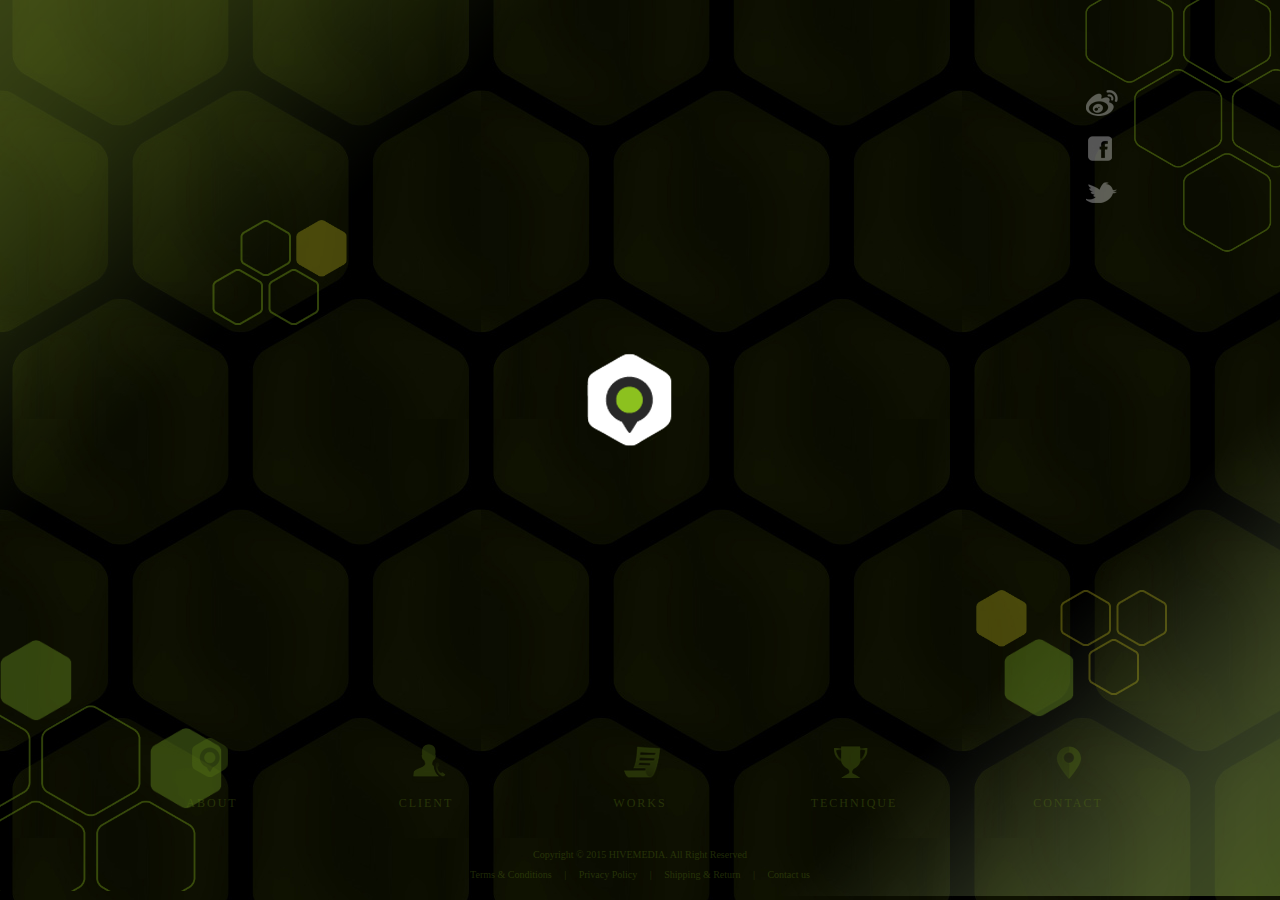
==== old/index.html @ 4e80d740 "new index" ====
<!DOCTYPE html>
<html>
	<head>
		<meta charset="utf-8">
		<title>Hive-深圳蜂群传媒有限公司</title>
		<link rel="stylesheet" type="text/css" href="css/reset.css"/>
		<link rel="stylesheet" href="css/common.css" />
		<link rel="stylesheet" type="text/css" href="css/idangerous.swiper.css"/>
		<link rel="stylesheet" type="text/css" href="css/index.css"/>
	</head>
	<body>
		<div class="wrap">
			<div class="gradient-tl"><img src="img/bg_tl.png" alt="" /></div>
			<div class="gradient-br"><img src="img/bg_br.png" alt="" /></div>
			<div class="bg-bl bg-deco">
				<img src="img/bg_bl.png" alt="hive" />
				<div class="hexagon-l hexagon"><img src="img/eg_img.png" alt="" class="rotate-2" /></div>
				<div class="hexagon-r hexagon"><img src="img/eg_img.png" alt=""  class="rotate-1" /></div>
			</div>
			<div class="bg-tr bg-deco"><img src="img/bg_tr.png" alt="hive" /></div>
			<!--中间区域-->
			<div class="container" id="datawrap">
				<!--login-->
				<div class="login">
					<ul>
						<li><a href="" class="weibo"></a></li>
						<li><a href="" class="facebook"></a></li>
						<li><a href="" class="twitter"></a></li>
					</ul>
				</div>
				<!--装饰图片-->
				<div class="top-img decorate">
					<ul>
						<li class="t0 c2 rotate-3"><img src="img/eg_img_yellow.png" alt="" /></li>
						<li class="t0 c0"><img src="img/decorate_green.png" alt="" /></li>
						<li class="t1 c-1"><img src="img/decorate_green.png" alt="" /></li>
						<li class="t1 c1"><img src="img/decorate_green.png" alt="" /></li>
					</ul>
				</div>
				<div class="bottom-img decorate">
					<ul>
						<li class="t0 c-2 run"><img src="img/eg_img_yellow.png" alt="" /></li>
						<li class="t0 c0"><img src="img/decorate_yellow.png" alt="" /></li>
						<li class="t0 c2"><img src="img/decorate_yellow.png" alt="" /></li>
						<li class="t1 c1"><img src="img/decorate_yellow.png" alt="" /></li>
						<li class="t1 even c-2 large"><img src="img/eg_img.png" alt="" /></li>
					</ul>
				</div>
				<!--logo-->
				<div class="logo t4 even c4 logoRotate" id="logo"><img src="img/logo3.png" alt="" /></div>
				<!--分块区域-->
				<div class="group-wrap hide change">
					<ul class="group1" data-en="ABOUT">
						<li class="t-2 even c1 aa"><span></span></li>
						<li class="t-1 c-2 bb"><span></span></li>
						<li class="t-1 c-1 cc"><span></span></li>
						<li class="t-1 c1 dd"><span></span></li>
						<li class="t1 even c-1 ee"><span></span></li>
						<li class="t1 even c1 ff"><span></span></li>
					</ul>
					<ul class="group2" data-en="CLIENT">
						<li class="t-2 c-2 aa"><span></span></li>
						<li class="t-2 c-1 bb"><span></span></li>
						<li class="t-1 even c-2 cc"><span></span></li>
						<li class="t-1 even c-1 dd"><span></span></li>
						<li class="t-1 even c1 ee"><span></span></li>
						<li class="t1 c-2 ff"><span></span></li>
					</ul>
					<ul class="group3" data-en="WORKS">
						<li class="t-2 c-2 aa"><span></span></li>
						<li class="t-2 c-1 bb"><span></span></li>
						<li class="t-1 even c-2 cc"><span></span></li>
						<li class="t-1 even c-1 dd"><span></span></li>
						<li class="t-1 even c1 ee"><span></span></li>
						<li class="t1 c-1 ff"><span></span></li>
					</ul>
					<ul class="group4" data-en="TECHNIQUE">
						<li class="t-1 c-1 aa"><span></span></li>
						<li class="t1 even c-2 bb"><span></span></li>
						<li class="t1 even c-1 cc"><span></span></li>
						<li class="t1 even c1 dd"><span></span></li>
						<li class="t2 c-2 ee"><span></span></li>
						<li class="t2 c-1 ff"><span></span></li>
					</ul>
					<ul class="group5" data-en="CONTACT">
						<li class="t-1 c-2 aa"><span></span></li>
						<li class="t-1 c-1 bb"><span></span></li>
						<li class="t-1 c1 cc"><span></span></li>
						<li class="t1 even c-1 dd"><span></span></li>
						<li class="t1 even c1 ee"><span></span></li>
					</ul>
				</div>
				 <!--分块区域 end-->
				
			</div> <!--中间区域 end-->
			<!--navigation-->
			<nav>
				<ul id="nav">
					<li id="about" data-ch="身份证" data-en="ABOUT"><a href="javascript:;"><i></i><h3>ABOUT</h3></a></li>
					<li id="client" data-ch="朋友圈" data-en="CLIENT"><a href="javascript:;"><i></i><h3>CLIENT</h3></a></li>
					<li id="works" data-ch="履历表" data-en="WORKS"><a href="javascript:;"><i></i><h3>WORKS</h3></a></li>
					<li id="tech" data-ch="技能表" data-en="TECHNIQUE"><a href="javascript:;"><i></i><h3>TECHNIQUE</h3></a></li>
					<li id="contact" data-ch="联系我" data-en="CONTACT"><a href="javascript:;"><i></i><h3>CONTACT</h3></a></li>
				</ul>
			</nav>
			<!--弹窗区域-->
			<div class="sub-title" id="sub-title"><i></i></div>
			<div class="popup-wrap hide">
				<div class="close-btn"><img src="img/close_btn.png"/></div>
				
				<!--切换部分-->
				<div class="windows">
					<!--二级导航-->
					<div class="sub-nav id-sub hide">
						<img src="img/id_part.png" alt="" />
						<ul>
							<li class="environment3"><img src="img/id-environment.png" alt="environment" /></li>
							<li class="position3"><img src="img/id-position.png" alt="position" /></li>
							<li class="member3"><img src="img/members.png" alt="members" /></li>
						</ul>
					</div>
					
					<div class="sub-nav client-sub hide">
						<img src="img/client_part.png" alt="" />
					</div>
					
					<div class="sub-nav works-sub">
						<img src="img/works_part.png" alt="" />
						<ul>
							<li class="operate"><img src="img/operate.png" alt="operate" /></li>
							<li class="marketing"><img src="img/marketing.png" alt="marketing" /></li>
							<li class="agent"><img src="img/agent.png" alt="agent" /></li>
							<li class="creative"><img src="img/creative.png" alt="creative" /></li>
						</ul>
					</div>
					
					<div class="sub-nav tech-sub hide">
						<img src="img/tech_part.png" alt="" />
						<ul>
							<li class="zhihu"><a href="#zhihu"></a></li>
							<li class="weibo"><a href="#weibo"></a></li>
							<li class="douban"><a href="#douban"></a></li>
							<li class="weixin"><a href="#weixin"></a></li>
							<li class="menhu"><a href="#menhu"></a></li>
							<li class="zimeiti"><a href="#zimeiti"></a></li>
						</ul>
					</div>
					
					<div class="sub-nav contact-sub hide">
						<img src="img/contact_part.png" alt="" />
					</div>
					<!--二级导航 end-->
					
					
					<!--content-->
					<!------id-part-->
					<div class="id-position id-part hide">
						<h3></h3>
						<ul>
							<li>简单来说，我们是由一群人气爆棚、创意逆天、三观端正、逼格很高的全明星传媒人阵容组成的互动营销界梦之队，成员包括营销、创意、技术和媒介等各界精英，以客户的社会化营销需求为中心，全方位满足客户多平台资源无缝整合策略、创意、技术与数字媒体购买、打造品牌影响力的需求。</li>
							<li>成立于2014年， 吃着火锅唱着歌就用一年完成了普通公司三年的客户积累，BAT三巨头什么的都合作过，随便写一个标题扔到互联网里都能影响创业板走势，但是我们还是保持着贵族般华丽的低调，嘘，不要声张，把你的问题放心交给我们就好。</li>
							<li>我们的目标是：成为中国最有影响力的互动营销公司.</li>
						</ul>
					</div>
					
					<div class="id-member id-part hide">
						<h3></h3>
						<p>公司由资深4A总监及社交媒体知名KOL组成，专业与创意并重，根据客户要求，将品牌元素和社会文化结合在一起，从KPI到线下流量双方面实现质的飞跃</p>
						<div class="member-wrap">
							<div class="member-block">
								<i class="shouge"></i>
								<h4>ID：留几手</h4>
								<p>粉丝：1001万 <br /> 打分艺术家</p> 
							</div>
							<div class="member-block">
								<i class="jipinfei"></i>
								<h4>ID：极品霏</h4>
								<p>粉丝：1001万 <br /> 打分艺术家</p>
							</div>
							<div class="member-block">
								<i class="liuneng"></i>
								<h4>ID：刘能叔</h4>
								<p>粉丝：1001万 <br /> 打分艺术家</p>
							</div>
							<div class="member-block">
								<i class="guo"></i>
								<h4>4A公司资<br />深创意人</h4>
								<p>Mr.郭</p>
							</div>
						</div>
					</div>
					
					<div class="id-environment id-part hide">
						<!--slider-->
						<div class="device">
							<a class="arrow-left arrow" href="#"></a> 
							<a class="arrow-right arrow" href="#"></a>
							<div class="swiper-container">
								<div class="swiper-wrapper">
									<div class="swiper-slide"> <img src="img/environment.jpg"></div>
									<div class="swiper-slide"> <img src="img/environment.jpg"></div>
									<div class="swiper-slide"> <img src="img/environment.jpg"></div>
									<div class="swiper-slide"> <img src="img/environment.jpg"></div>
									<div class="swiper-slide"> <img src="img/environment.jpg"></div>
								</div>
							</div>
							<div class="pagination"></div>
						</div><!--end slider-->
					</div>
					
					<!------client-part-->
					<div class="client-part hide">
						<img src="img/client_logo.png"/>
					</div>
					
					<!------works-part-->
					<div class="works-part">
						<div class="works-operating">
							<div class="work-title">
								<h3>平台运营</h3>
								<p>
									凭借丰富的微博、微信等各大平台资源，结合品牌定位及市场需求，量身定制平台运营方针，展示品牌内容的同时扩大品牌知名度，提升品牌影响力，完成线上线下的完美结合
								</p>
								<div class="img-wrap">
									<a href="" class="operating1"><img src="img/works_operating1.png" alt="" /></a>
									<a href="" class="operating2"><img src="img/works_operating2.png" alt="" /></a>
									<a href="" class="operating3"><img src="img/works_operating3.png" alt="" /></a>
									<a href="" class="operating4"><img src="img/works_operating4.png" alt="" /></a>
								</div>
							</div>
						</div>
						
						<div class="works-marketing hide">
							<div class="work-title">
								<h3>全案事件营销</h3>
								<p>
									整合丰富的新媒体资源，基于客户需求贴合品牌特性，策划出能够吸引大众关注的热点事件，在多层次的传播中为品牌创造曝光的机会，从而形成软性的广告，让品牌被更多的人所熟知，短期可促进产品或服务的销售，长期则利于树立良好的品牌形象。
								</p>
								<div class="img-wrap">
									<a href="#lyl" class="marketing1"><img src="img/mar.png" alt="" /></a>
									<a href="#bloves" class="marketing1"><img src="img/mar2.png" alt="" /></a>
									<a href="#jly" class="marketing1"><img src="img/mar3.png" alt="" /></a>
								</div>
							</div>
							<div class="content">
								<!--蓝月亮-->
								<h4 class="lyl" id="lyl"></h4>
								<p><em>客户需求：</em>蓝月亮推出80g轻便旅行装，需要推广品牌新品，提升知名度。</p>
								<p><em>策略运用：</em>恰逢国庆出游高峰期，结合受众高频接触互联网的出行习惯，提出三大诉求点“轻便、耐挤、去污”，帮助受众 解决旅行中的烦恼，将蓝月亮的服务与男朋友的贴心形象结合，提出“国庆出游求蓝朋友”的主题。</p>
								<div class="mix">
									<img src="img/marketing/lyl.gif" alt="" />
									<p>微博上运用长微博推广+极品霏漫画两种形式发布“国庆出游求蓝朋友”话题，通过六大KOL直发或转发进行话题预热。 <br /> <br />
										微信上运用九大公众号发布温情漫画、长微博等内容，粘合80g蓝月亮旅行装。</p>
								</div>
								<p><em>亮点分析：</em>将80g蓝月亮帮助受众解决旅行中烦恼的贴心服务与男朋友的形象契合，“国庆出游求蓝朋友”的话题具有新颖性与贴合性，迎合受众国庆出游的需求，推广结合长微博与漫画，表现形式多样。</p> <br />
								<p><em>所获效果：</em><img src="img/marketing/weibo.png" alt="" /><em class="yellow">KPI：</em>转发<em>1360582</em>，评论<em>4919</em>，点赞<em>4921</em></p>
								<p style="margin-left: 80px; margin-top: 20px;"><img src="img/marketing/weixin.png" alt="" /><em class="yellow">KPI：</em>阅读量<em>138020</em>，点赞<em>241</em></p> <br />
								<p>总体推广覆盖人群约2000万，大大提高了蓝月亮品牌与产品的曝光度，使产品形象深入人心。</p>
								
								<!--BLOVES-->
								<h4 class="bloves" id="bloves"></h4>
								<p><em>客户需求：</em>BLOVES品牌赞助吴奇隆和刘诗诗的电视剧，希望借由明星热度提升品牌曝光度与知名度。</p>
								<p><em>策略运用：</em>将BLOVES品牌嵌入了两人的剧照，利用受众对明星恋情的高关注以及八卦心理，由明星事件热度借势宣传产品品牌。</p> <br />
								<p>首发微博披露事件、明星粉丝会转发扩散、八卦类大号曝光、段子收编段子排队转发、大号发布长微博回顾事件、大号转发引导曝光品牌、长微博揭秘解析品牌、顶级网站发布新闻软文，多轮加热。</p>
								<div class="mix">
									<img src="img/marketing/bloves.gif" alt="" />
									<p>微博上运用长微博推广+极品霏漫画两种形式发布“国庆出游求蓝朋友”话题，通过六大KOL直发或转发进行话题预热。 <br /> <br />
										微信上运用九大公众号发布温情漫画、长微博等内容，粘合80g蓝月亮旅行装。</p>
								</div>
								<p><em>亮点分析：</em>利用吴奇隆与刘诗诗恋情的高关注度粘合品牌性质，借明星结婚事件的热度进行推广，通过粉丝八卦以及大号的传播，提升品牌高频曝光。</p> <br />
								<div>
									<em>所获效果：</em> 
									<ul class="bloves">
										<li><span></span>首发微博连登两日热门微博，转发超3万，评论近4千</li>
										<li><span></span>事件登上四大门户网站及各媒体头条</li>
										<li><span></span>引发线下媒体顶级卫视的报道关注</li>
										<li><span></span>BLOVES百度指数两天内提升10倍搜索量，品牌获得极大曝光度</li>
									</ul>
								</div>
								
								<!--金龙鱼-->
								<h4 class="jly" id="jly"></h4>
								<p><em>客户需求：</em>金龙鱼希望通过大型活动提高品牌曝光度，增加其产品知名度。</p>
								<p><em>策略运用：</em>利用广大网友的爱国情怀，推出“中国美食申遗”的活动，通过新闻哥关于申遗的长微博内容，引导关于美食之争的舆论方向，六大KOL进行转发，引导网友为美食申遗出谋划策，炒热话题。之后在出征仪式传播上，直发朋友圈截图，由七大KOL转发发酵出征事件。</p>
								<div class="mix">
									<img src="img/marketing/jly.gif" alt="" />
								</div>
								<p><em>亮点分析：</em>成功推出“中国美食申遗”活动，利用事件热点，将金龙鱼品牌与活动紧密结合，借助网民对中国美食走出国门的高关注度，引导舆论走向，高频次的曝光金龙鱼品牌，实现了高热度的事件炒作。</p>
								<p><em>所获效果：</em>“中国美食申遗”话题总互动量约1.6万，阅读量约150万，黄金时段登上热门话题榜前35，加大了金龙鱼品牌曝光度。</p>
							</div>
						</div>
						
						<div class="works-creative hide">
							<div class="work-title">
								<h3>创意开发</h3>
								<p>
									我们不仅为企业事件营销量身定做HTML5游戏，也为企业活动设计制作微网站
								</p>
								<div class="img-wrap">
									<a href="" class="creative1"><img src="img/creative1.png" alt="" /></a>
									<a href="" class="creative2"><img src="img/creative2.png" alt="" /></a>
									<a href="" class="creative3"><img src="img/creative3.png" alt="" /></a>
								</div>
							</div>
							<div class="content">
								<img src="img/creative/1.gif"/>
								<div class="game-intro">
									<h4>“VIVOX5蛇精病测试院”H5测试类小游戏</h4>
									<p>根据客户以软性广告植入提升品牌出镜率的要求，我们基于vivoX5的高音乐性能和功能特点，设计了一系列与歌曲相关的搞笑风格测试题，以一定的难度设计激发大家的参与性并通过分享提高游戏传播率，最终达到约50万参与量。</p>
									<a href="" class="fr">游戏展示<em>>></em></a>
								</div>
							</div>
							<div class="content">
								<img src="img/creative/2.gif"/>
								<div class="game-intro">
									<h4>“鱼来运转”H5互动类小游戏</h4>
									<p>迎合春节节点，顺应用户贴心的特性，通过巧妙有趣的贺卡设计，在满足用户想要送“独特”祝福的需求的同时，在传播中进行有效品牌植入，以实现“展示”及“互动”的双重效果。</p>
									<a href="" class="fr">游戏展示<em>>></em></a>
								</div>
							</div>
							<div class="content">
								<img src="img/creative/3.gif"/>
								<div class="game-intro">
									<h4>“抽取桃花签”H5抽签类小游戏</h4>
									<p>基于时间性特点（情人节&amp;春节），选取抽签形式来响应人们“新年求福签”的心理特性，将情感关键词“桃花运”渗透到游戏中，加以“利益”元素（抽奖）形成二重驱动，实现由线上到线下的完美导流。</p>
									<a href="" class="fr">游戏展示<em>>></em></a>
								</div>
							</div>
							<div class="content">
								<img src="img/creative/4.gif"/>
								<div class="game-intro">
									<h4>“抽取桃花签”H5抽签类小游戏</h4>
									<p>基于时间性特点（情人节&amp;春节），选取抽签形式来响应人们“新年求福签”的心理特性，将情感关键词“桃花运”渗透到游戏中，加以“利益”元素（抽奖）形成二重驱动，实现由线上到线下的完美导流。</p>
									<a href="" class="fr">游戏展示<em>>></em></a>
								</div>
							</div>
						</div>
					</div>
					
					
					<!------tech-part-->
					<div class="tech-part hide">
						<article id="zhihu">
							<h2><i class="zhihu"></i>知乎</h2>
							<p>和意见领袖合作，根据企业需求对企业进行正向传播，并制定相应传播计划， 通过回答问题与自问自答等形式进行产品推广与商家形象的建立等业务。</p>
							<img src="img/images/zhihu1.jpg" alt="" />
							<img src="img/images/zhihu1.jpg" alt="" />
						</article>
						
						<article id="weibo">
							<h2><i class="weibo"></i>微博</h2>
							<p>针对客户要求制定企业官微营销方案。<br />
								提供创意长微博制作，漫画广告，品牌植入等服务，拥有@留几手，@极品霏 等独家大v资源，擅长企业微博运营。</p>
							<img src="img/images/weibo1.png" alt="" />
							<img src="img/images/weibo2.png" alt="" />
						</article>
						
						<article id="douban">
							<h2><i class="douban"></i>豆瓣</h2>
							<p>拥有留一手，福根儿等上百个豆瓣意见领袖及热门小组等各类资源，为客户提供植入营销，软文撰写等服务。</p>
							<img src="img/images/douban.jpg" alt="" />
						</article>
						
						<article id="weixin">
							<h2><i class="weixin"></i>微信</h2>
							<p>为客户量身定制微信营销方案。<br />
								拥有数百个微信大号资源，提供软文撰写，新闻稿撰写，H5设计制作，微网页设计等服务，提供企业公众号的运营服务。</p>
							<img src="img/images/weixin1.jpg" alt="" />
							<img src="img/images/weixin2.jpg" alt="" />
							<img src="img/images/weixin3.jpg" alt="" />
						</article>
						
						<article id="menhu">
							<h2><i class="menhu"></i> <br /> <br />门户</h2>
							<p>结合自身传播方案，与新浪，搜狐，搜狐、网易、腾讯、凤凰、百度等知名门户进行合作，以最优惠价格发布企业软文与广告。</p>
							<img src="img/images/menhu1.jpg" alt="" />
							<img src="img/images/menhu2.jpg" alt="" />
							<img src="img/images/menhu3.jpg" alt="" />
						</article>
						
						<article id="zimeiti">
							<h2><i class="zimeiti"></i> <br /> <br />自媒体</h2>
							<p>与广告门，虎嗅网、36氪、等业界知名网站合作，建立企业良好形象，与开八，青龙老贼等知名公共账号合作，针对品牌特别进行传播。让业界听到你的声音。</p>
							<img src="img/images/zimeiti1.jpg" alt="" />
							<img src="img/images/zimeiti2.jpg" alt="" />
							<img src="img/images/zimeiti3.jpg" alt="" />
						</article>
					</div>
					
					<!------contact-part-->
					<div class="contact-part hide">
						<img src="img/map.png" alt="address" />
						<p>
							地址：深圳市南山区科兴科学园B3 - 1306 <br />
							电话：0755-85290580 <br />
							邮箱：team@fengqun.net
						</p>
					</div>
				</div>
				
				<!--content end-->
			</div>
			<!--弹窗区域end-->			
			
			<footer>
				<p class="copyright">Copyright &copy; 2015 HIVEMEDIA. All Right Reserved</p>
				<ul>
					<li><a href="">Terms&nbsp;&amp;&nbsp;Conditions</a></li> |
					<li><a href="">Privacy&nbsp;Policy</a></li> |
					<li><a href="">Shipping&nbsp;&amp;&nbsp;Return</a></li> |
					<li><a href="">Contact us</a></li>
				</ul>
			</footer>
		</div>
		
		<script type="text/javascript" src="js/jquery-2.1.1.min.js" ></script>
		<script src="js/idangerous.swiper-2.1.min.js" type="text/javascript"></script>
		<script src="js/index.js" type="text/javascript"></script>
		<script type="text/javascript">
			//首页动画
//			setTimeout(function() {
//				$('.container ul.group1').animate({
//					'left': '450px',
//					'top': '240px'
//				},2000)
//			},2000);
//			setTimeout(function() {
				$('.container ul.group1').fadeIn(1500)
//			},700)
//			setTimeout(function() {
				$('.container ul.group2').fadeIn(1500);
				$('.wrap .bg-deco').fadeIn(2000);
//			},1400)
//			setTimeout(function() {
				$('.container ul.group3').fadeIn(1500); 
				$('.container .decorate ul').fadeIn(2000);
//			},4200)
//			setTimeout(function() {
				$('.container ul.group4').fadeIn(500);
				$('.wrap nav ul').fadeIn(2000);
//			},4900)
//			setTimeout(function() {
				$('.container ul.group5').fadeIn(500);
				$('footer, .container .login ul').fadeIn(2000);
//			},6500)
			//logo
			setTimeout(function() {
				$('#logo').removeClass('logoRotate');
				$('.group-wrap').removeClass('hide');
			},2000)
		
			$('.group-wrap ul').hover(function() {
				$(this).css('opacity', '1').siblings('ul').css('opacity', '.3');
			}, function() {
				$('.group-wrap ul').css('opacity', '1')
			})
			
			
		</script>
	</body>
</html>
---- old/css/index.css ----
* {-webkit-box-sizing: border-box; -moz-box-sizing: border-box; -o-box-sizing: border-box; box-sizing: border-box;}
html, body { background-color: #000; height: 100%; font-family: "microsoft yahei","arial, helvetica, sans-serif";}
.wrap {width: 100%; height: 100%; background: url('../img/background.jpg') repeat top left; position: relative; overflow: hidden;}

.wrap .hide {display: none;} /*隐藏*/
.wrap .gradient-tl {
	/*width: 500px; height: 500px; 
	background: linear-gradient(left top, #f6f6d7, transparent); 
	background: -webkit-linear-gradient(left top, #fff 15%, transparent 85%);
	opacity: .1;
	background-color: transparent;*/
	position: absolute;
	left: 0;
	top: 0;
	opacity: .3;
}
.wrap .gradient-br {position: absolute; bottom: 0; right: 0; opacity: .3;}
.wrap .bg-bl {position: absolute; left: 0; bottom: 0; width: 200px; height: 200px;}
.wrap .bg-bl img {width: 100%;}

.wrap .bg-tr {position: absolute; top: 0; right: 0;  width: 200px; height: 300px;}
.wrap .bg-tr img {width: 100%;}

/*hexagon*/
.hexagon { 
	position: absolute; 
	width: 72px; 
	height: 78px; 
	/*background: url(../img/eg_img_yellow.png) no-repeat top left;*/ 
	background-size: contain;
}
.hexagon-l {left: 0; top: -60px; }
.hexagon-r {left: 150px; top: 28px; }
.hexagon-l img { 
	width: 97%; 
}
.hexagon-r img { 
	width: 97%; 
}


/*main-content*/
/*动画部分设置*/
.wrap .container ul, .wrap nav ul, .wrap .bg-deco, footer {display: none;}
.logoRotate {
	-webkit-animation: logoRotate 2s linear infinite; 
	animation: logoRotate 2s linear infinite;
}

/*login*/
.container .login {position: absolute; right: -230px; top: -20px; }
.container .login ul li {display: block; text-align: center;}
.container .login ul a { background: url(../img/login.png) no-repeat; display: block; text-align: center; margin: 10px auto; float: left;}
.container .login ul .weibo {background-position: -3px 0; width: 34px; height: 26px;}
.container .login ul .facebook {background-position: -3px -44px; width: 34px; height: 26px;}
.container .login ul .twitter {background-position: -3px -89px; width: 34px; height: 26px;}
/*end login*/

.wrap .container {width: 590px; position: absolute; top: 50%; margin-top: -350px; left: 50%; margin-left: -340px;}
.wrap .container .logo {position: absolute; width: 117px; height: 119px; padding-top: 13px; padding-left: 1px; text-align: center; z-index: 4;}
.wrap .container .group-wrap {left: 0px; top: 0px; position: absolute; width: 615px; height: 595px; }
.wrap .container .decorate ul, .wrap .container .group-wrap ul {position: absolute; -webkit-transition: all .3s ease-in-out; transition: all .3s ease-in-out; z-index: 2; }
.wrap .container .group-wrap ul {cursor: pointer;}
.wrap .container .decorate ul li, .wrap .container .group-wrap ul li {-webkit-transition: all .3s ease-in-out; transition: all .3s ease-in-out; display: inline-block; position: absolute; }
.wrap .container .decorate ul li {width: 51px; height: 56px;}
.wrap .container .decorate ul li.large {width: 70px; height: 90px;}
.wrap .container .decorate ul li img {width: 100%;}
.wrap .container .group-wrap ul:hover {-webkit-transform: scale(1.1); transform: scale(1.1);  z-index: 3;}
.wrap .container .group-wrap ul li {
	width: 117px; 
	height: 119px; 
	padding-top: 13px; 
	padding-left: 1px;
	text-align: center;
}
.wrap .container .group-wrap ul li span {background: url('../img/index-icon.png') no-repeat; width: 83px; height: 93px; display: block; margin: 0 auto;}
.wrap .container .group-wrap ul:hover li { background: url('../img/light.png') no-repeat 0 0;}
/*填充图片*/
.wrap .container .group-wrap .group1 .aa span {background-position: -596px -8px;}
.wrap .container .group-wrap .group1 .bb span {background-position: -512px -8px;}
.wrap .container .group-wrap .group1 .cc span {background-position: -595px -103px;} 
.wrap .container .group-wrap .group1 .dd span {background-position: -511px -103px;}
.wrap .container .group-wrap .group1 .ee span {background-position: -679px -103px;}  
.wrap .container .group-wrap .group1 .ff span {background-position: -681px -8px;}

.wrap .container .group-wrap .group2 .aa span {background-position: -342px -103px;}
.wrap .container .group-wrap .group2 .bb span {background-position: -426px -103px;}
.wrap .container .group-wrap .group2 .cc span {background-position: -258px -8px;} 
.wrap .container .group-wrap .group2 .dd span {background-position: -343px -8px;}
.wrap .container .group-wrap .group2 .ee span {background-position: -427px -8px;}  
.wrap .container .group-wrap .group2 .ff span {background-position: -258px -103px;}

.wrap .container .group-wrap .group3 .aa span {background-position: -3px -8px;}
.wrap .container .group-wrap .group3 .bb span {background-position: -88px -8px;}
.wrap .container .group-wrap .group3 .cc span {background-position: -89px -103px;} 
.wrap .container .group-wrap .group3 .dd span {background-position: -174px -103px;}
.wrap .container .group-wrap .group3 .ee span {background-position: -173px -8px;}  
.wrap .container .group-wrap .group3 .ff span {background-position: -5px -103px;}

.wrap .container .group-wrap .group4 .aa span {background-position: -259px -198px;}
.wrap .container .group-wrap .group4 .bb span {background-position: -5px -198px;}
.wrap .container .group-wrap .group4 .cc span {background-position: -90px -198px;} 
.wrap .container .group-wrap .group4 .dd span {background-position: -174px -198px;}
.wrap .container .group-wrap .group4 .ee span {background-position: -89px -293px;}  
.wrap .container .group-wrap .group4 .ff span {background-position: -5px -293px;}

.wrap .container .group-wrap .group5 .aa span {background-position: -512px -198px;}
.wrap .container .group-wrap .group5 .bb span {background-position: -343px -198px;}
.wrap .container .group-wrap .group5 .cc span {background-position: -428px -198px;} 
.wrap .container .group-wrap .group5 .dd span {background-position: -597px -198px;}
.wrap .container .group-wrap .group5 .ee span {background-position: -681px -198px;}  

/*position*/
.wrap .container ul.group1 {left: 450px; top: 240px;}
.wrap .container ul.group2 {left: 360px; top: 160px;}
.wrap .container ul.group3 {left: 180px; top: 320px;}
.wrap .container ul.group4 {left: 270px; top: 400px;}
.wrap .container ul.group5 {left: 450px; top: 400px;}
/*90*/
#datawrap .t-4 {top: -320px;}
#datawrap .t-3 {top: -240px;}
#datawrap .t-2 {top: -160px;}
#datawrap .t-1 {top: -80px;}
#datawrap .t1 {top: 0;}
#datawrap .t2 {top: 80px;}
#datawrap .t3 {top: 160px;}
#datawrap .t4 {top: 240px;}
#datawrap .t5 {top: 320px;}
#datawrap .t6 {top: 400px;}
#datawrap .t7 {top: 480px;}
/*85  evenrow *//* +90*/
#datawrap .even.c-2 {left: -180PX;}
#datawrap .even.c-1 {left: -90PX;}
#datawrap .even.c1 {left: 0;}
#datawrap .even.c2 {left: 90px;}
#datawrap .even.c3 {left: 180px;}
#datawrap .even.c4 {left: 270px;}
#datawrap .even.c5 {left: 360px;}
#datawrap .even.c6 {left: 450px;}
#datawrap .even.c7 {left: 540px;}
/*85*//* +90*/
#datawrap .c-3 {left: -225px;}
#datawrap .c-2 {left: -135px;}
#datawrap .c-1 {left: -45px;}
#datawrap .c1 {left: 45px;}
#datawrap .c2 {left: 135px;}
#datawrap .c3 {left: 225px;}
#datawrap .c4 {left: 315px;}
#datawrap .c5 {left: 405px;}
#datawrap .c6 {left: 495px;}

/*装饰区图片定位*/
.wrap .container .top-img ul {left: -60px; top: 120px;}
.wrap .container .bottom-img ul {right: -170px; top: 490px; z-index: 11;}

#datawrap .decorate .t-1 {top: -49px;}
#datawrap .decorate .t0 {top: 0;}
#datawrap .decorate .t1 {top: 49px;}
#datawrap .decorate .c-2 {left: -84px;}
#datawrap .decorate .even.c-2 {left: -56px;}
#datawrap .decorate .c-1 {left: -28px;}
#datawrap .decorate .c0 {left: 0;}
#datawrap .decorate .c1 {left: 28px;}
#datawrap .decorate .c2 {left: 56px;}
/*end position*/


/*nav*/
.wrap nav { position: relative; top: 79%; text-align: center; white-space: nowrap;}
.wrap nav ul li {display: inline-block; -webkit-transition: all 1s ease; transition: all 1s ease;}
.wrap nav ul li a {width: 210px; height: 80px; display: inline-block; line-height: 20px; padding-top: 10px; padding-bottom: 10px;}
.wrap nav ul li i {display: inline-block; background: url(../img/nav_large.png) no-repeat; width: 68px; height: 75px;}
.wrap nav ul #about i {background-position: -28px -20px;}
.wrap nav ul #client i {background-position: -88px -17px;}
.wrap nav ul #works i {background-position: -166px -14px;}
.wrap nav ul #tech i {background-position: -30px -81px;}
.wrap nav ul #contact i {background-position: -93px -81px;}
.wrap nav ul li h3 {font-size: 12px; color: #5b7b15; letter-spacing: 2px; margin-top: -5px; line-height: 14px;} 
.wrap nav ul li:hover h3 {color: #aef108;}
.wrap nav ul li h3 {-webkit-transition: all .3s ease-in-out; transition: all .3s ease-in-out;}

.wrap nav ul li:hover i {display: inline-block; background: url(../img/nav_large.png) no-repeat; width: 68px; height: 75px;}
.wrap nav ul #about:hover i {background-position: -31px -161px;}
.wrap nav ul #client:hover i {background-position: -100px -159px;}
.wrap nav ul #works:hover i {background-position: -163px -156px;}
.wrap nav ul #tech:hover i {background-position: -34px -237px;}
.wrap nav ul #contact:hover i {background-position: -94px -240px;}

/*footer*/
.wrap footer {width: 100%; text-align: center; position: absolute; bottom: 20px; color: #5b7b15; font-size: 10px;}
.wrap footer ul {margin-top: 10px;}
.wrap footer ul li {display: inline;}
.wrap footer ul li a {padding: 0 10px; color: #5b7b15;}


/*弹窗区域*/
.popup-wrap {
	width: 836px; height: 520px; 
	background-color: rgba(70,70,70,.9); 
	position: absolute; left: 50%; top: 50%; 
	margin-left: -418px; margin-top: -300px; 
	z-index: 10;
	box-shadow: 8px 15px 25px #222;
	/*display: none;*/
}
.popup-wrap.white {background-color: #fff;}

.popup-wrap .sub-nav { position: absolute; top: -215px; left: -180px; z-index: 3;}
.popup-wrap .sub-nav ul li {position: absolute; cursor: pointer; opacity: .3;}
.popup-wrap .sub-nav ul li:hover {opacity: 1;}
.popup-wrap .sub-nav ul li.environment3 {left: 87px; top: 173px;}
.popup-wrap .sub-nav ul li.member3 {left: 145px; top: 50px;}
.popup-wrap .sub-nav ul li.position3 {right: 95px; top: 70px;}
.popup-wrap .sub-nav ul li.opacity {opacity: 1;}

.popup-wrap .sub-nav.client-sub {top: -270px; left: -340px; }
.popup-wrap .sub-nav.works-sub {top: -235px; left: -250px; }
.popup-wrap .sub-nav ul li.operate {left: 60px; top: 30px;}
.popup-wrap .sub-nav ul li.marketing {right: 115px; top: 52px;}
.popup-wrap .sub-nav ul li.agent {left: 137px; top: 163px;}
.popup-wrap .sub-nav ul li.creative {right: 32px; top: 167px;}

.popup-wrap .sub-nav.tech-sub {top: -270px; left: -175px; }
.popup-wrap .tech-sub ul { position: absolute; top: 0; left: 0;}
.popup-wrap .tech-sub ul li {position: absolute;}
.popup-wrap .tech-sub ul li a {width: 100px; height: 100px; display: inline-block; position: absolute; border-radius: 40%;}
.popup-wrap .tech-sub ul li.weibo a { width: 120px; height: 120px;}
.popup-wrap .tech-sub ul li.zhihu {top: 142px; left: 154px;} 
.popup-wrap .tech-sub ul li.weibo {top: 128px; left: 9px;}
.popup-wrap .tech-sub ul li.douban {top: 257px; left: 92px;}
.popup-wrap .tech-sub ul li.weixin {top: 150px; left: 282px;}
.popup-wrap .tech-sub ul li.menhu {top: 357px; left: 9px;}
.popup-wrap .tech-sub ul li.zimeiti {top: 246px; left: 212px;}

.popup-wrap .close-btn {width: 61px; height: 52px; position: absolute; top: -25px; right: -5px; cursor: pointer; z-index: 12;}
 #sub-title {width: 500px; position: absolute; top: 5%; text-align: center; left: 50%; margin-left: -250px; z-index: 11; }
 #sub-title i {background: url(../img/sub_title.png) no-repeat; width: 150px; height: 77px; margin: 0 auto;}
 #sub-title.about i {background-position: 0 0; display: block;}
 #sub-title.client i {background-position: 0 -254px; display: block;}
 #sub-title.works i {background-position: -1px -344px; display: block;}
 #sub-title.technique i {background-position: 0 -84px; display: block;}
 #sub-title.contact i {background-position: 0 -167px; display: block;}

.popup-wrap .id-part {margin: 85px 50px;}
.popup-wrap .id-part h3 {background: url(../img/third_nav.png) no-repeat; width: 145px; height: 35px;}
.popup-wrap .client-part {margin: 85px auto; text-align: center;}
/*.popup-wrap .works-part {margin: 90px 45px;}*/
.popup-wrap .works-part .work-title {background-color: #2d2d2d; width: 100%; height: 520px; padding: 90px 45px; opacity: .8;}
.popup-wrap .works-part .work-title > h3 {font-size: 36px; color: #fffc29;}
.popup-wrap .works-part .work-title > p {color: #fff; margin: 15px auto; line-height: 1.5;}
.popup-wrap .works-operating .img-wrap {position: absolute;}
.popup-wrap .works-operating .img-wrap > a {position: absolute; display: block;}
.popup-wrap .works-operating .img-wrap .operating1 { left: 370px; top: 20px;}
.popup-wrap .works-operating .img-wrap .operating2 { left: 160px; top: 20px;}
.popup-wrap .works-operating .img-wrap .operating3 { left: 230px; top: 160px;}
.popup-wrap .works-operating .img-wrap .operating4 { left: 125px; top: 160px;}
.popup-wrap .works-marketing, .popup-wrap .works-creative {height: 520px; overflow-y: scroll;}
.popup-wrap .works-marketing .img-wrap {margin: 50px auto; text-align: center;}
.popup-wrap .works-marketing .img-wrap a {margin-right: 60px; display: inline-block;}
.popup-wrap .works-marketing .content {margin: 25px 45px; color: #fff;}
.popup-wrap .works-marketing .content h4 {background: url(../img/client_logo.png) repeat top left; margin-bottom: 30px;}
.popup-wrap .works-marketing .content p {line-height: 2;}
.popup-wrap .works-marketing .content .mix {margin: 35px auto;}
.popup-wrap .works-marketing .content .mix > p {display: inline-block; width: 300px; margin-left: 35px;}
.popup-wrap .works-marketing .content em {color: #90c41f;}
.popup-wrap .works-marketing .content em.yellow {color: #fffc00;}
.popup-wrap .works-marketing .content p > img {margin: 0 20px; vertical-align: middle;}
.popup-wrap .works-marketing .content h4.lyl {background-position: -11px -3px; width: 114px; height: 43px;}
.popup-wrap .works-marketing .content h4.bloves {background-position: -10px -337px; width: 121px; height: 32px; margin-top: 90px;}
.popup-wrap .works-marketing .content ul.bloves {display: inline-block; vertical-align: top;}
.popup-wrap .works-marketing .content ul.bloves li {margin-bottom: 10px;}
.popup-wrap .works-marketing .content ul.bloves li span {width: 7px; height: 7px; border-radius: 50%; background-color: #fffc00; display: inline-block; vertical-align: middle; margin-right: 10px;}
.popup-wrap .works-marketing .content h4.jly {background-position: -511px -14px; width: 104px; height: 28px; margin-top: 90px;}
.popup-wrap .works-creative .img-wrap {position: relative;}
.popup-wrap .works-creative .img-wrap > a {position: absolute; display: inline-block;} 
.popup-wrap .works-creative .img-wrap .creative1 {left: 175px; top: 30px;}
.popup-wrap .works-creative .img-wrap .creative2 {left: 360px; top: 168px;}
.popup-wrap .works-creative .img-wrap .creative3 {left: 390px; top: 90px;}
.popup-wrap .works-creative .content { margin: 25px 50px; }
.popup-wrap .works-creative .content img {vertical-align: bottom;}
.popup-wrap .works-creative .game-intro {display: inline-block; width: 470px; color: #fff; margin-left: 35px; font-size: 16px;}
.game-intro h4, .game-intro a {color: #90c420;}
.game-intro a em {color: #b6af20; font-size: 35px; vertical-align: -6px; margin-left: 5px; letter-spacing: -13px;}
.popup-wrap .works-creative .game-intro p {margin: 30px 0 20px; line-height: 2;}

.popup-wrap .tech-part {margin: 95px 0 30px; height: 360px; overflow-y: scroll; color: #555;}
.popup-wrap .tech-part article {margin: 0 45px; padding: 40px 0; border-bottom: 1px solid #8fc31f;}
.popup-wrap .tech-part h2 {font-size: 26px; font-family: "微软雅黑"; font-weight: lighter; letter-spacing: 2px;}
.popup-wrap .tech-part h2 i {background: url(../img/tech_logo.png) no-repeat; display: inline-block; margin-right: 20px; vertical-align: bottom;}
.popup-wrap .tech-part h2 i.zhihu {width: 70px; height: 70px; background-position: -2px -1px;}
.popup-wrap .tech-part h2 i.weibo {width: 92px; height: 74px; background-position: -80px -1px;}
.popup-wrap .tech-part h2 i.douban {width: 171px; height: 56px; background-position: -177px -1px;}
.popup-wrap .tech-part h2 i.weixin {width: 70px; height: 71px; background-position: -356px -1px;}
.popup-wrap .tech-part h2 i.menhu {width: 721px; height: 70px; background-position: -1px -84px;}
.popup-wrap .tech-part h2 i.zimeiti {width: 423px; height: 60px; background-position: -431px -1px;}
.popup-wrap .tech-part article p {margin: 30px 0; line-height: 1.5; width: 685px;}
.popup-wrap .tech-part article img {margin-bottom: 10px; margin-right: 10px;}
.popup-wrap .contact-part img {margin: 30px auto; display: block;}
.popup-wrap .contact-part > p {margin-left: 110px; color: #fff; line-height: 1.7;}

.popup-wrap .hide {display: none;} /*显示*/
.popup-wrap .id-position h3 {background-position: -1px -1px; }
.popup-wrap .id-position ul {color: #fff; font-size: 16px;}
.popup-wrap .id-position ul li {list-style: disc; text-indent: 30px; line-height: 1.5; margin-top: 40px;}

.popup-wrap .id-member {margin: 85px 50px; }
.popup-wrap .id-member > p {color: #fff; font-size: 16px; margin: 20px auto; line-height: 1.5;}
.popup-wrap .id-member h3 {background-position: -1px -45px; }
.popup-wrap .id-member .member-wrap {text-align: center;}
.popup-wrap .id-member .member-block {display: inline-block; width: 150px; color: #fff; line-height: 1.5; margin: 0 15px;}
.id-member .member-block i {background: url(../img/avatar.png) no-repeat; width: 136px; height: 149px; display: block;}
.id-member .member-block h4 {font-size: 20px; color: #8fc31f;}
.id-member .member-block i.shouge {background-position: -3px -3px;}
.id-member .member-block i.jipinfei {background-position: -141px -3px;}
.id-member .member-block i.liuneng {background-position: -5px -157px;}
.id-member .member-block i.guo {background-position: -145px -158px;}

.popup-wrap .id-environment {margin: 0;}
/*slider*/
.device {
    width: 836px; height: 470px; 
    margin: 0 auto;
    position: relative;
}
.device .arrow {
	background: url('../img/arrows.png');
	background-repeat: no-repeat;
	position: absolute;
	width: 28px;
	height: 52px;
	display: inline-block;
}
.device .arrow-left {
	background-position: left top;
	top: 175px;
	left: 55px;
}
.device .arrow-right {
	background-position: left bottom;
	top: 175px;
	right: 55px;
}
.swiper-container {
	width: 622px;
	height: 414px;
	margin-top: 50px;
}
.swiper-slide {background-color: #000;}
.swiper-slide img {width: 100%;}
.pagination {
    position: absolute;
    left: 0;
    text-align: center;
    bottom:20px;
    width: 100%;
}
.swiper-pagination-switch {
    display: inline-block;
    width: 7px;
    height: 7px;
    border-radius: 50%;
    background: #c1ba1f;
    margin: 0 6px;
    cursor: pointer;
}
.swiper-active-switch {
    background: #8fc31f;
}
/*slider end*/






/*animations*/
.rotate-1 {
	-webkit-animation: l-rotate 7s ease infinite; 
	animation: l-rotate 7s ease infinite;
}
.rotate-2 {
	-webkit-animation: r-rotate 5s ease infinite; 
	animation: r-rotate 5s ease infinite;
}

.rotate-3 {
	-webkit-animation: h-opacity 5s ease infinite; 
	animation: h-opacity 5s ease infinite;
}
.run {
	-webkit-animation: run 15s ease infinite; 
	animation: run 15s ease infinite;
}
.scaleChange {
	-webkit-animation: scaleChange 1s; 
	animation: scaleChange 1s;
	/*-webkit-animation-timing-function: cubic-bezier(.71,1.55,.83,.29);
	animation-timing-function: cubic-bezier(.71,1.55,.83,.29);*/
	/*-webkit-animation-delay: 3s;
	animation-delay: 3s;*/
}
.change {
	-webkit-animation: change 1s; 
	animation: change 1s;
}

@-webkit-keyframes l-rotate{
	0% {-webkit-transform: rotate(0deg);}
	30% {-webkit-transform: rotate(0deg);}
	45% {-webkit-transform: rotate(180deg);}
	100% {-webkit-transform: rotate(180deg);}
	/*60% {-webkit-transform: rotate(180deg);}
	100% {-webkit-transform: rotate(180deg);}*/
}

@-webkit-keyframes r-rotate{
	0% {-webkit-transform: rotate(0deg);}
	40% {-webkit-transform: rotate(0deg);}
	45% {-webkit-transform: rotate(90deg);}
	50% {-webkit-transform: rotate(90deg);}
	60% {-webkit-transform: rotate(180deg);}
	100% {-webkit-transform: rotate(180deg);}
}

@-webkit-keyframes h-opacity{
	0% {opacity: 1;}
	35% {opacity: 1;}
	40% {opacity: .5;}
	45% {opacity: .1;}
	100% {opacity: 1;}
}

@-webkit-keyframes run{
	0% {opacity: .5; -webkit-transform: translate(0,0) rotate(0deg) scale(.6);}
	15% {opacity: 1; -webkit-transform: translate(100px,-70px) scale(1); }
	35% {opacity: .8; -webkit-transform: translate(210px,-20px) rotate(90deg) scale(.8);}
	50% {opacity: .6; -webkit-transform: translate(170px,100px) rotate(90deg) scale(.7);}
	70% {opacity: .4; -webkit-transform: translate(20px,130px) rotate(180deg) scale(.6);}
	85% {opacity: .2; -webkit-transform: translate(-40px,50px) rotate(180deg) scale(.5);}
	100% {opacity: 0;-webkit-transform: translate(0,0) scale(.4) rotate(180deg);}
}

@-webkit-keyframes logoRotate{
	0% {-webkit-transform: rotate(0deg);}
	100% {-webkit-transform: rotate(360deg);}
}

@-webkit-keyframes scaleChange {
	0% {-webkit-transform: scale(0); opacity: 0;}
	/*50% {-webkit-transform: scale(0); opacity: 0;}*/
	40% {-webkit-transform: scale(.7); opacity: 1;}
	75% {-webkit-transform: scale(1.3); opacity: 1;}
	80% {-webkit-transform: scale(.8); opacity: 1;}
	70% {-webkit-transform: scale(.3); opacity: .6;}
	90% {-webkit-transform: scale(.9); opacity: 1;}
	100% {-webkit-transform: scale(1); opacity: 1;}
}

@-webkit-keyframes change {
	0% {-webkit-transform: scale(0); opacity: 0;}
	/*50% {-webkit-transform: scale(0); opacity: 0;}*/
	/*40% {-webkit-transform: scale(.7); opacity: 1;}*/
	75% {-webkit-transform: scale(1.3); opacity: 1;}
	/*80% {-webkit-transform: scale(.8); opacity: 1;}*/
	/*70% {-webkit-transform: scale(.3); opacity: .6;}*/
	90% {-webkit-transform: scale(.9); opacity: 1;}
	100% {-webkit-transform: scale(1) rotate(360deg); opacity: 1;}
}
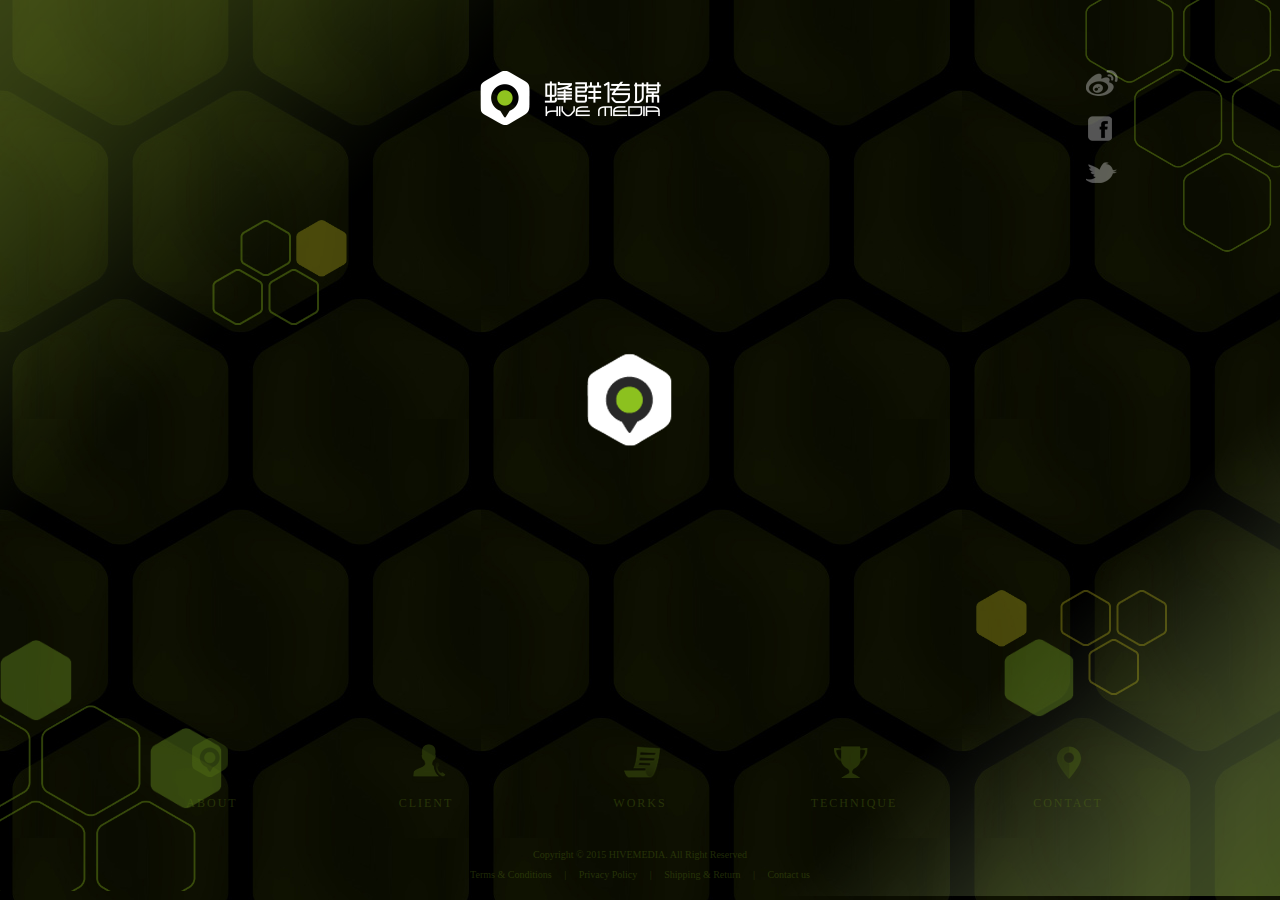
==== commit d22d2a57: "~" ====
--- a/old/index.html
+++ b/old/index.html
@@ -7,9 +7,13 @@
 		<link rel="stylesheet" href="css/common.css" />
 		<link rel="stylesheet" type="text/css" href="css/idangerous.swiper.css"/>
 		<link rel="stylesheet" type="text/css" href="css/index.css"/>
+		<style type="text/css">
+			#logo {position: absolute; top: 70px; left: 480px; z-index: 5;}
+		</style>
 	</head>
 	<body>
 		<div class="wrap">
+			<div class="logo" id="logo"><img src="img/hivelogo.png"/></div>
 			<div class="gradient-tl"><img src="img/bg_tl.png" alt="" /></div>
 			<div class="gradient-br"><img src="img/bg_br.png" alt="" /></div>
 			<div class="bg-bl bg-deco">
--- a/old/css/index.css
+++ b/old/css/index.css
@@ -43,12 +43,12 @@
 /*动画部分设置*/
 .wrap .container ul, .wrap nav ul, .wrap .bg-deco, footer {display: none;}
 .logoRotate {
-	-webkit-animation: logoRotate 2s linear infinite; 
-	animation: logoRotate 2s linear infinite;
+	-webkit-animation: logoRotate 2s linear 2; 
+	animation: logoRotate 2s linear 2;
 }
 
 /*login*/
-.container .login {position: absolute; right: -230px; top: -20px; }
+.container .login {position: absolute; right: -230px; top: -40px; }
 .container .login ul li {display: block; text-align: center;}
 .container .login ul a { background: url(../img/login.png) no-repeat; display: block; text-align: center; margin: 10px auto; float: left;}
 .container .login ul .weibo {background-position: -3px 0; width: 34px; height: 26px;}
